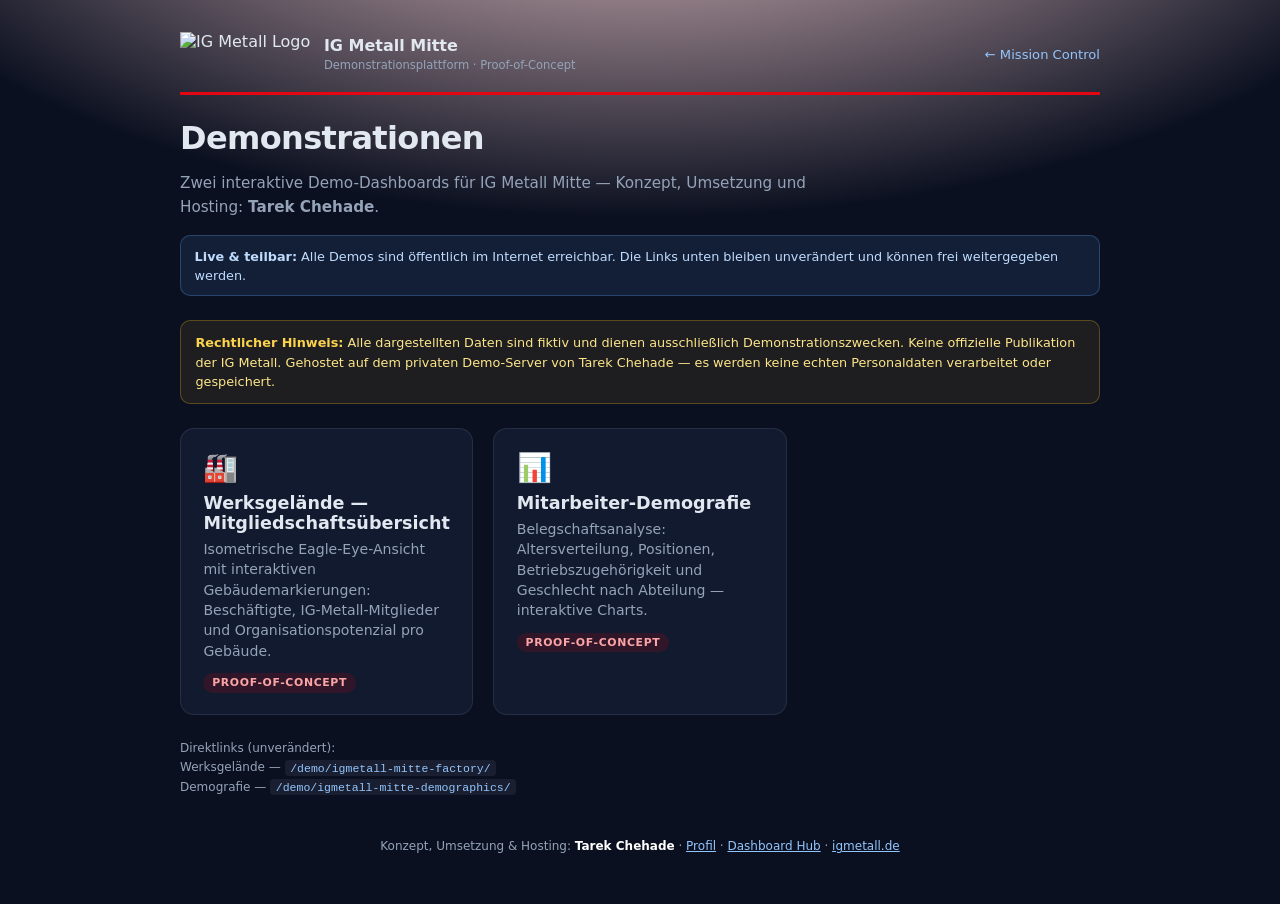
==== WORK/ops-portal/igmetall/index.html @ efba654c "feat(portal): add dedicated IG Metall demonstrations section Move Werksgelände and Demografie demos " ====
<!DOCTYPE html>
<html lang="de">
<head>
  <meta charset="utf-8"/>
  <meta name="viewport" content="width=device-width, initial-scale=1"/>
  <title>IG Metall Mitte — Demonstrationen</title>
  <style>
    :root {
      --igm-red: #e30613;
      --bg: #0b1020;
      --card: #121a2f;
      --text: #e2e8f0;
      --muted: #94a3b8;
      --border: rgba(148, 163, 184, 0.15);
    }
    * { box-sizing: border-box; }
    body {
      margin: 0;
      min-height: 100vh;
      font-family: "Inter", system-ui, -apple-system, sans-serif;
      background: radial-gradient(ellipse 120% 80% at 50% -20%, rgba(227, 6, 19, 0.18) 0%, var(--bg) 55%);
      color: var(--text);
    }
    .wrap { max-width: 960px; margin: 0 auto; padding: 2rem 1.25rem 3rem; }
    .topbar {
      display: flex;
      align-items: center;
      justify-content: space-between;
      gap: 1rem;
      flex-wrap: wrap;
      margin-bottom: 1.5rem;
      padding-bottom: 1rem;
      border-bottom: 3px solid var(--igm-red);
    }
    .brand {
      display: flex;
      align-items: center;
      gap: 0.85rem;
      text-decoration: none;
      color: var(--text);
    }
    .brand:hover { text-decoration: none; }
    .brand img { height: 44px; width: auto; }
    .brand strong { display: block; font-size: 1rem; }
    .brand span { display: block; font-size: 0.72rem; color: var(--muted); margin-top: 0.15rem; }
    .back { font-size: 0.82rem; color: #93c5fd; text-decoration: none; }
    .back:hover { text-decoration: underline; }
    h1 {
      margin: 0 0 0.5rem;
      font-size: clamp(1.5rem, 4vw, 2rem);
      letter-spacing: -0.02em;
    }
    .intro {
      color: var(--muted);
      font-size: 0.95rem;
      line-height: 1.55;
      max-width: 40rem;
      margin-bottom: 1rem;
    }
    .notice {
      margin: 1rem 0 1.5rem;
      padding: 0.75rem 0.9rem;
      border-radius: 10px;
      background: rgba(251, 191, 36, 0.08);
      border: 1px solid rgba(251, 191, 36, 0.28);
      color: #fde68a;
      font-size: 0.8rem;
      line-height: 1.5;
    }
    .notice strong { color: #fcd34d; }
    .live {
      margin-bottom: 1.5rem;
      padding: 0.65rem 0.85rem;
      border-radius: 10px;
      background: rgba(96, 165, 250, 0.1);
      border: 1px solid rgba(96, 165, 250, 0.28);
      color: #bfdbfe;
      font-size: 0.8rem;
      line-height: 1.5;
    }
    .grid {
      display: grid;
      grid-template-columns: repeat(auto-fill, minmax(280px, 1fr));
      gap: 1.25rem;
    }
    a.card {
      display: block;
      text-decoration: none;
      color: inherit;
      background: var(--card);
      border: 1px solid var(--border);
      border-radius: 14px;
      padding: 1.35rem 1.4rem;
      transition: transform 0.2s, border-color 0.2s, box-shadow 0.2s;
    }
    a.card:hover {
      transform: translateY(-4px);
      border-color: rgba(227, 6, 19, 0.55);
      box-shadow: 0 16px 40px rgba(0, 0, 0, 0.35);
      text-decoration: none;
    }
    .card-icon { font-size: 1.75rem; margin-bottom: 0.6rem; }
    .card h2 { font-size: 1.1rem; margin: 0 0 0.35rem; }
    .card p { margin: 0; font-size: 0.88rem; color: var(--muted); line-height: 1.45; }
    .badge {
      display: inline-block;
      margin-top: 0.75rem;
      font-size: 0.68rem;
      font-weight: 700;
      text-transform: uppercase;
      letter-spacing: 0.06em;
      padding: 0.2rem 0.55rem;
      border-radius: 999px;
      background: rgba(227, 6, 19, 0.15);
      color: #fca5a5;
    }
    .url-note {
      margin-top: 1.5rem;
      font-size: 0.75rem;
      color: var(--muted);
      line-height: 1.6;
    }
    .url-note code {
      color: #93c5fd;
      background: rgba(148, 163, 184, 0.1);
      padding: 0.1rem 0.35rem;
      border-radius: 4px;
      font-size: 0.72rem;
    }
    footer {
      margin-top: 2.5rem;
      text-align: center;
      font-size: 0.75rem;
      color: var(--muted);
      line-height: 1.6;
    }
    footer a { color: #93c5fd; }
  </style>
</head>
<body>
  <div class="wrap">
    <div class="topbar">
      <a class="brand" href="/portal/igmetall/">
        <img src="/demo/igmetall-mitte-factory/assets/igmetall-logo.svg" alt="IG Metall Logo"/>
        <div>
          <strong>IG Metall Mitte</strong>
          <span>Demonstrationsplattform · Proof-of-Concept</span>
        </div>
      </a>
      <a class="back" href="/portal/">← Mission Control</a>
    </div>

    <h1>Demonstrationen</h1>
    <p class="intro">
      Zwei interaktive Demo-Dashboards für IG Metall Mitte — Konzept, Umsetzung und Hosting:
      <strong>Tarek Chehade</strong>.
    </p>

    <p class="live">
      <strong>Live &amp; teilbar:</strong> Alle Demos sind öffentlich im Internet erreichbar.
      Die Links unten bleiben unverändert und können frei weitergegeben werden.
    </p>

    <p class="notice">
      <strong>Rechtlicher Hinweis:</strong> Alle dargestellten Daten sind fiktiv und dienen ausschließlich Demonstrationszwecken.
      Keine offizielle Publikation der IG Metall. Gehostet auf dem privaten Demo-Server von Tarek Chehade —
      es werden keine echten Personaldaten verarbeitet oder gespeichert.
    </p>

    <div class="grid">
      <a class="card" href="/demo/igmetall-mitte-factory/">
        <div class="card-icon">🏭</div>
        <h2>Werksgelände — Mitgliedschaftsübersicht</h2>
        <p>Isometrische Eagle-Eye-Ansicht mit interaktiven Gebäudemarkierungen: Beschäftigte, IG-Metall-Mitglieder und Organisationspotenzial pro Gebäude.</p>
        <span class="badge">Proof-of-Concept</span>
      </a>
      <a class="card" href="/demo/igmetall-mitte-demographics/">
        <div class="card-icon">📊</div>
        <h2>Mitarbeiter-Demografie</h2>
        <p>Belegschaftsanalyse: Altersverteilung, Positionen, Betriebszugehörigkeit und Geschlecht nach Abteilung — interaktive Charts.</p>
        <span class="badge">Proof-of-Concept</span>
      </a>
    </div>

    <p class="url-note">
      Direktlinks (unverändert):<br/>
      Werksgelände — <code>/demo/igmetall-mitte-factory/</code><br/>
      Demografie — <code>/demo/igmetall-mitte-demographics/</code>
    </p>

    <footer>
      Konzept, Umsetzung &amp; Hosting: <strong style="color:#fff">Tarek Chehade</strong> ·
      <a href="/about/">Profil</a> ·
      <a href="/">Dashboard Hub</a> ·
      <a href="https://www.igmetall.de/" target="_blank" rel="noopener">igmetall.de</a>
    </footer>
  </div>
</body>
</html>
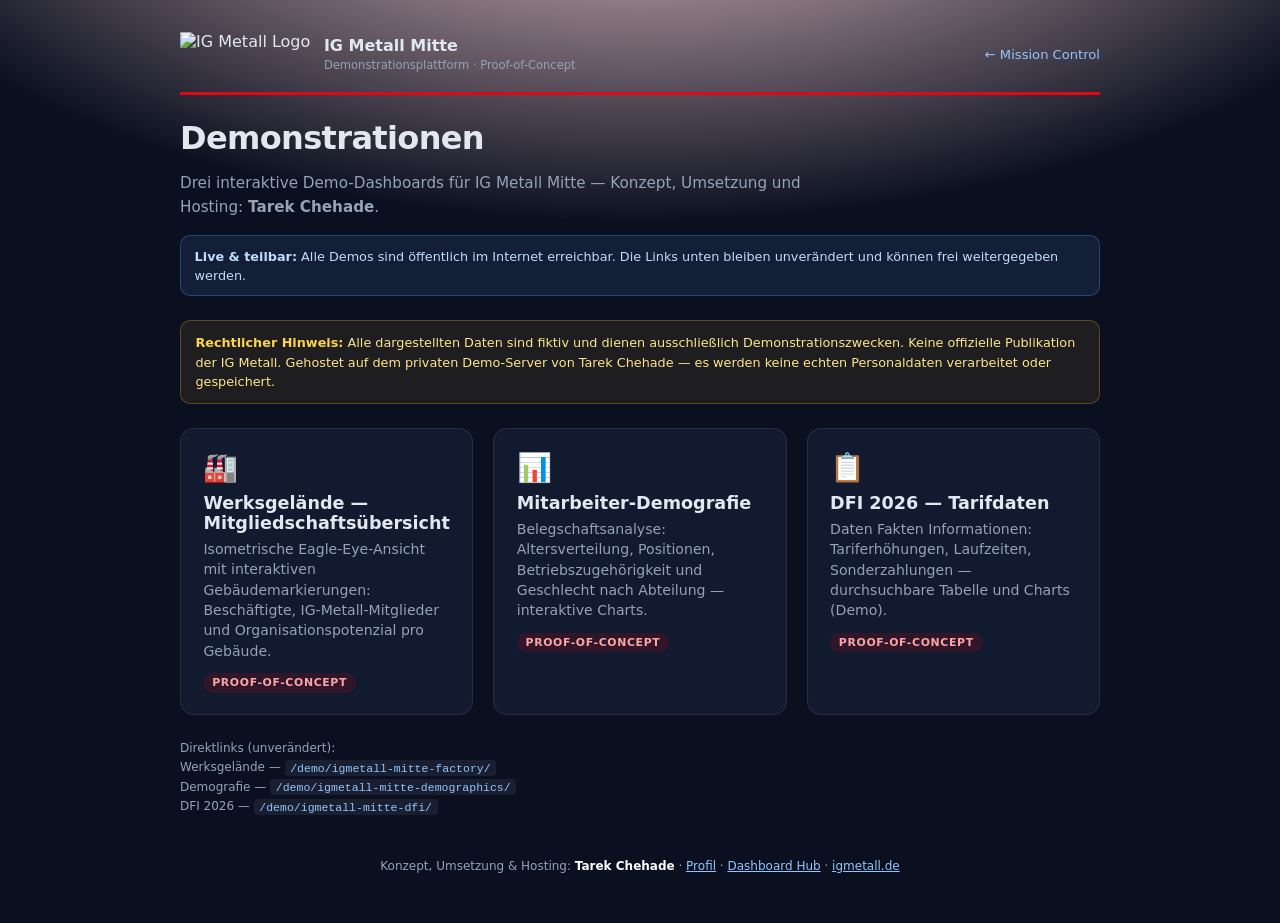
==== commit cfa157bc: "feat: add IG Metall DFI 2026 tariff dashboard to demo bundle Digital DFI-style dashboard with KPI ca" ====
--- a/WORK/ops-portal/igmetall/index.html
+++ b/WORK/ops-portal/igmetall/index.html
@@ -152,7 +152,7 @@
 
     <h1>Demonstrationen</h1>
     <p class="intro">
-      Zwei interaktive Demo-Dashboards für IG Metall Mitte — Konzept, Umsetzung und Hosting:
+      Drei interaktive Demo-Dashboards für IG Metall Mitte — Konzept, Umsetzung und Hosting:
       <strong>Tarek Chehade</strong>.
     </p>
 
@@ -180,12 +180,19 @@
         <p>Belegschaftsanalyse: Altersverteilung, Positionen, Betriebszugehörigkeit und Geschlecht nach Abteilung — interaktive Charts.</p>
         <span class="badge">Proof-of-Concept</span>
       </a>
+      <a class="card" href="/demo/igmetall-mitte-dfi/">
+        <div class="card-icon">📋</div>
+        <h2>DFI 2026 — Tarifdaten</h2>
+        <p>Daten Fakten Informationen: Tariferhöhungen, Laufzeiten, Sonderzahlungen — durchsuchbare Tabelle und Charts (Demo).</p>
+        <span class="badge">Proof-of-Concept</span>
+      </a>
     </div>
 
     <p class="url-note">
       Direktlinks (unverändert):<br/>
       Werksgelände — <code>/demo/igmetall-mitte-factory/</code><br/>
-      Demografie — <code>/demo/igmetall-mitte-demographics/</code>
+      Demografie — <code>/demo/igmetall-mitte-demographics/</code><br/>
+      DFI 2026 — <code>/demo/igmetall-mitte-dfi/</code>
     </p>
 
     <footer>
